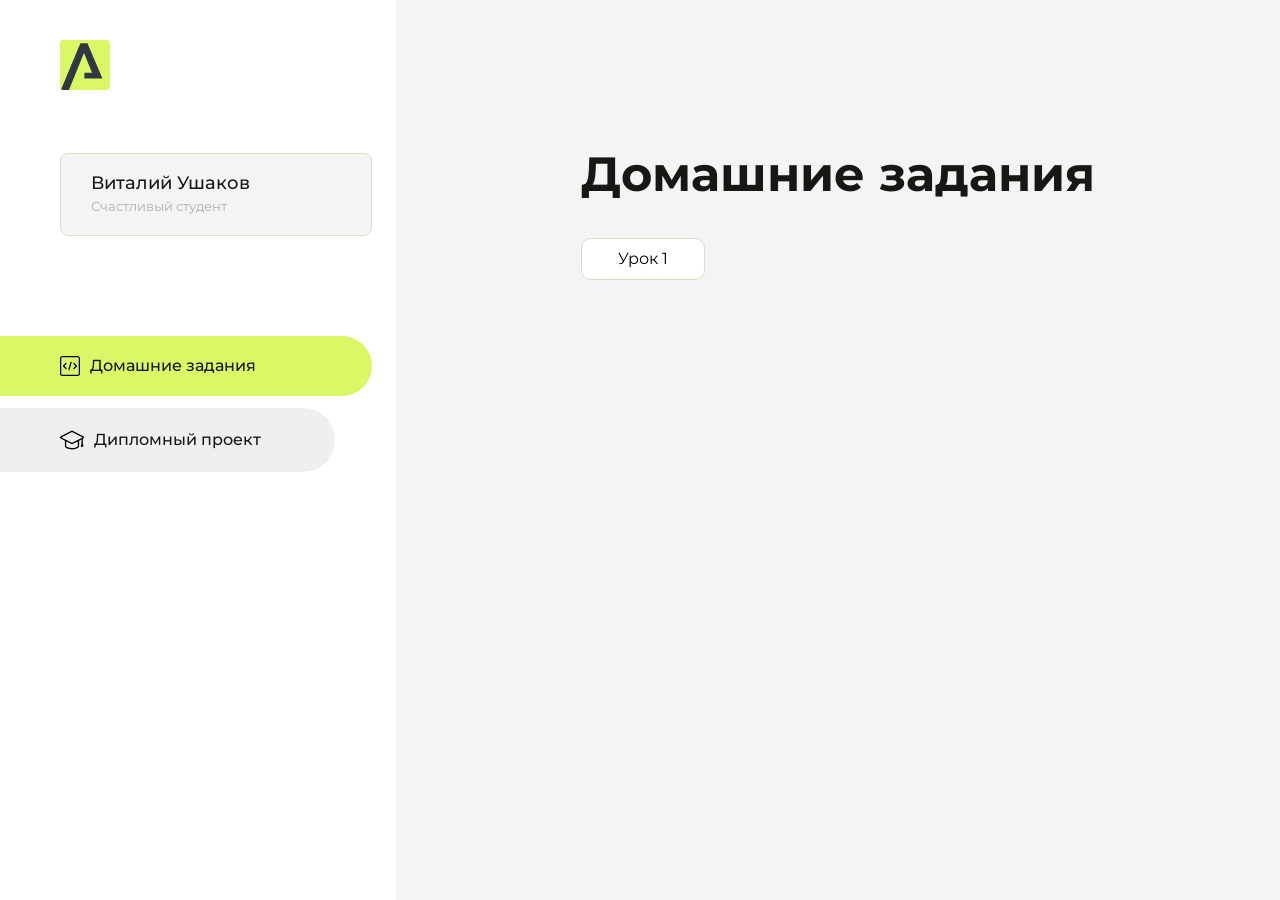
==== index.html @ d93942ac "Мой первый коммит" ====
<!DOCTYPE html>
<html lang="en">
<head>
    <meta charset="UTF-8">
    <meta name="viewport" content="width=device-width, initial-scale=1.0">
    <title>Домашняя работа</title>
    <link rel="shortcut icon" href="src/logo.ico" type="image/x-icon">
    <link rel="preconnect" href="https://fonts.googleapis.com">
    <link rel="preconnect" href="https://fonts.gstatic.com" crossorigin>
    <link href="https://fonts.googleapis.com/css2?family=Montserrat:wght@400;500;700&family=Rubik:wght@500&display=swap"
          rel="stylesheet">
    <link rel="stylesheet" href="src/style.css">
</head>
<body id="body">
<div class="overlay" id="overlay"></div>
<div class="layout">
    <div class="burger" id="burger">
        <svg viewBox="0 0 24 24" fill="none" xmlns="http://www.w3.org/2000/svg">
            <g id="SVGRepo_bgCarrier" stroke-width="0"></g>
            <g id="SVGRepo_tracerCarrier" stroke-linecap="round" stroke-linejoin="round"></g>
            <g id="SVGRepo_iconCarrier">
                <path d="M4 18L20 18" stroke="#DAF765" stroke-width="2" stroke-linecap="round"></path>
                <path d="M4 12L20 12" stroke="#DAF765" stroke-width="2" stroke-linecap="round"></path>
                <path d="M4 6L20 6" stroke="#DAF765" stroke-width="2" stroke-linecap="round"></path>
            </g>
        </svg>
    </div>
    <aside class="sidebar" id="sidebar">
        <div class="sidebar__inner">
            <div class="logo">
                <svg width="50" height="50" viewBox="0 0 50 50" fill="none" xmlns="http://www.w3.org/2000/svg">
                    <g clip-path="url(#clip0_513_74730)">
                        <path d="M46.17 -0.257004H3.83C1.57281 -0.257004 -0.257 1.57281 -0.257 3.83V46.17C-0.257 48.4272 1.57281 50.257 3.83 50.257H46.17C48.4272 50.257 50.257 48.4272 50.257 46.17V3.83C50.257 1.57281 48.4272 -0.257004 46.17 -0.257004Z"
                              fill="#DAF765"/>
                        <path d="M24.375 38.4H42.461L27.441 3.1585H20.4355C20.4355 3.1585 6.7895 35.881 1.1945 49.294C2.015 50.0275 3.0945 50.257 3.6945 50.257H8.8445L23.954 13.07L32.0465 32.8285H24.375V38.4Z"
                              fill="#323843"/>
                    </g>
                    <defs>
                        <clipPath id="clip0_513_74730">
                            <rect width="50" height="50" fill="white"/>
                        </clipPath>
                    </defs>
                </svg>
            </div>
            <div class="sidebar__user">
                <div class="sidebar__name">Виталий Ушаков</div>
                <div class="sidebar__text">Счастливый студент</div>
            </div>
            <div class="sidebar__tabs">
                <div class="sidebar__item">
                    <button class="sidebar__button active" id="tasks">
                        <svg xmlns="http://www.w3.org/2000/svg" width="20" height="20" viewBox="0 0 20 20" fill="none">
                            <g clip-path="url(#clip0_704_74543)">
                                <path d="M17.7083 20H2.29167C1.0275 20 0 18.9725 0 17.7083V2.29167C0 1.0275 1.0275 0 2.29167 0H17.7083C18.9725 0 20 1.0275 20 2.29167V17.7083C20 18.9725 18.9725 20 17.7083 20ZM2.29167 1.25C1.7175 1.25 1.25 1.7175 1.25 2.29167V17.7083C1.25 18.2825 1.7175 18.75 2.29167 18.75H17.7083C18.2825 18.75 18.75 18.2825 18.75 17.7083V2.29167C18.75 1.7175 18.2825 1.25 17.7083 1.25H2.29167Z"
                                      fill="black"/>
                                <path d="M6.04167 13.125C5.88167 13.125 5.72167 13.0642 5.6 12.9417L3.1 10.4417C2.85583 10.1975 2.85583 9.80167 3.1 9.5575L5.6 7.0575C5.84417 6.81333 6.24 6.81333 6.48417 7.0575C6.72833 7.30167 6.72833 7.6975 6.48417 7.94167L4.42583 10L6.48417 12.0583C6.72833 12.3025 6.72833 12.6983 6.48417 12.9425C6.36167 13.0642 6.20167 13.125 6.04167 13.125Z"
                                      fill="black"/>
                                <path d="M8.95833 14.1667C8.9 14.1667 8.84 14.1583 8.78167 14.1417C8.45083 14.0442 8.26083 13.6967 8.35833 13.3658L10.4417 6.28251C10.5392 5.95084 10.8892 5.76417 11.2175 5.85917C11.5483 5.95667 11.7383 6.30417 11.6408 6.63501L9.5575 13.7183C9.47833 13.9908 9.22833 14.1667 8.95833 14.1667Z"
                                      fill="black"/>
                                <path d="M13.9583 13.125C13.7983 13.125 13.6383 13.0642 13.5167 12.9417C13.2725 12.6975 13.2725 12.3017 13.5167 12.0575L15.575 9.99916L13.5167 7.94083C13.2725 7.69666 13.2725 7.30083 13.5167 7.05666C13.7608 6.81249 14.1567 6.81249 14.4008 7.05666L16.9008 9.55666C17.145 9.80083 17.145 10.1967 16.9008 10.4408L14.4008 12.9408C14.2783 13.0642 14.1183 13.125 13.9583 13.125Z"
                                      fill="black"/>
                            </g>
                            <defs>
                                <clipPath id="clip0_704_74543">
                                    <rect width="20" height="20" fill="white"/>
                                </clipPath>
                            </defs>
                        </svg>
                        <span>Домашние задания</span></button>
                </div>
                <div class="sidebar__item">
                    <button class="sidebar__button" id="diplom">
                        <svg xmlns="http://www.w3.org/2000/svg" width="24" height="24" viewBox="0 0 24 24" fill="none">
                            <g clip-path="url(#clip0_704_74553)">
                                <path d="M23.2628 10.5971C23.7176 10.365 24 9.90375 24 9.39337C24 8.883 23.7176 8.42175 23.2628 8.18962L12.6135 2.75362C12.2291 2.55824 11.7705 2.55787 11.3854 2.75399L0.736875 8.19C0.282375 8.42175 0 8.883 0 9.39337C0 9.90375 0.282375 10.365 0.736875 10.5971L4.89038 12.7177V18.2074C4.89038 19.8154 8.412 21.393 12 21.393C15.5884 21.393 19.1096 19.815 19.1096 18.2074V12.7174L21.4609 11.517V15.8017L20.901 17.2305C20.7409 17.6389 20.7934 18.0994 21.0405 18.4616C21.2876 18.8246 21.6979 19.041 22.1366 19.041C22.5754 19.041 22.9852 18.8246 23.2324 18.462C23.4795 18.099 23.532 17.6385 23.3719 17.2301L22.8124 15.8021V10.827L23.2628 10.5971ZM17.7623 18.1721C17.6198 18.6375 15.3491 20.0419 12 20.0419C8.65088 20.0419 6.38025 18.6375 6.2415 18.2074V12.3037L6.23887 12.3019C6.23812 12.057 6.1065 11.8207 5.87325 11.7019L1.3515 9.39337L12 3.95737L22.6489 9.39337L12 14.8294L5.87325 11.7019C5.54063 11.5331 4.6695 11.6674 4.5 12C4.33012 12.3322 4.55813 12.5479 4.89038 12.7177L11.3857 16.0331C11.5781 16.1314 11.7889 16.1805 12 16.1805C12.2107 16.1805 12.4222 16.1314 12.6146 16.0331L17.7593 13.407L17.7623 18.1721Z"
                                      fill="black"/>
                            </g>
                            <defs>
                                <clipPath id="clip0_704_74553">
                                    <rect width="24" height="24" fill="white"/>
                                </clipPath>
                            </defs>
                        </svg>
                        <span>Дипломный проект</span></button>
                </div>
            </div>
        </div>

    </aside>
    <div class="content">
        <div class="container">
            <div class="content__block" id="tasksBlock">
                <div class="content__title">Домашние задания</div>
                <ul class="content__list">
                    <li class="content__list-item">
                        <a href="lesson1/index.html">Урок 1</a>
                    </li>
                </ul>
            </div>
            <div class="content__block hidden" id="diplomBlock">
                <div class="content__title">Дипломный проект</div>
                <div class="content__list-diplom">
                    <a href="ПАПКА-С-НОМЕРОМ-УРОКА">Ссылка на ДЗ</a>
                </div>
                <div class="content__decor">
                    <div class="content__decor-text">Давай проверим, чему ты научился!</div>
                    <div class="content__decor-img">
                        <img src="src/decor.png" alt="decor">
                    </div>
                </div>
            </div>
        </div>
    </div>
</div>
<script src="src/index.js"></script>
</body>
</html>
---- src/style.css ----
*{padding: 0;margin: 0;border: 0;}
*,*:before,*:after{-webkit-box-sizing: border-box;box-sizing: border-box;}
:focus,:active{outline: none;}
a:focus,a:active{outline: none;}
nav,footer,header,aside{display: block;}
html,body{
    height:100%;width:100%;
    font-size:100%;line-height:1;-ms-text-size-adjust:100%;-moz-text-size-adjust:100%;-webkit-text-size-adjust:100%;}
input,button,textarea{font-family:inherit;}
input::-ms-clear{display: none;}
button{cursor: pointer;}
button::-moz-focus-inner{padding:0;border:0;}
a,a:visited{text-decoration: none;}
a:hover{text-decoration: none;}
ul li{list-style: none;}
img{vertical-align: top;}
h1,h2,h3,h4,h5,h6{font-size:inherit;font-weight: inherit;}
a{color:inherit;}



body {
    font-family: "Montserrat",SansSerif;
    color: black;
}

body.overflow {
    overflow: hidden;
}



.layout {
    display: -webkit-box;
    display: -ms-flexbox;
    display: flex;
    min-height: 100vh;
}

.sidebar {
    padding: 40px 24px 40px 0;
    -ms-flex-negative: 0;
    flex-shrink: 0;
    background-color: white;
}



.content {
    -webkit-box-flex: 1;
    -ms-flex-positive: 1;
    flex-grow: 1;
    background-color: #F4F4F4;
}

.container {
    display: -webkit-box;
    display: -ms-flexbox;
    display: flex;
    -webkit-box-orient: vertical;
    -webkit-box-direction: normal;
    -ms-flex-direction: column;
    flex-direction: column;
    -webkit-box-pack: center;
    -ms-flex-pack: center;
    justify-content: center;
    -webkit-box-align: center;
    -ms-flex-align: center;
    align-items: center;
    padding: 150px 60px 80px 60px;
}


.logo {
    margin-left: 60px;
    margin-bottom: 60px;
}

.sidebar__user {
    background-color: #F4F4F4;
    padding: 20px 30px;
    margin-left: 60px;
    margin-bottom: 100px;
    border-radius: 8px;
    border: 1px solid #DADEC9;
}

.sidebar__name {
    color:#161814;
    font-size: 18px;
    font-weight: 500;
    margin-bottom: 6px;
}

.sidebar__text {
    color: #AFB1A7;
    font-size: 13px;
    font-weight: 400;
    line-height: 130%; /* 16.9px */
}

.sidebar__item {
    width: 372px;
}

.sidebar__button {
    display: -webkit-box;
    display: -ms-flexbox;
    display: flex;
    -webkit-box-align: center;
    -ms-flex-align: center;
    align-items: center;
    gap: 10px;
    padding: 20px 60px;
    margin-bottom: 12px;
    border-radius: 0px 100px 100px 0px;
    -webkit-transition: all .5s;
    -o-transition: all .5s;
    transition: all .5s;
    cursor: pointer;
    width: 90%;
    color:#161814;
    font-size: 16px;
    font-weight: 500;
}

.sidebar__button.active , .sidebar__button:hover {
    width: 100%;
    background-color: #DAF765;
}


.content__title {
    color: #161814;
    font-size: 48px;
    font-weight: 700;
    margin-bottom: 40px;
}

.content__list {
    display: -webkit-box;
    display: -ms-flexbox;
    display: flex;
    -webkit-box-align: center;
    -ms-flex-align: center;
    align-items: center;
    -ms-flex-wrap: wrap;
    flex-wrap: wrap;
    gap: 20px;
}



.content__list-item  {
    cursor: pointer;
    padding: 12px 18px;
    background-color: #fff;
    border-radius: 10px;
    border: 1px solid #DADEC9;
    -webkit-transition: all .3s;
    -o-transition: all .3s;
    transition: all .3s;
}

.content__list-item:hover,.content__list-diplom:hover {
    background-color: #AFB1A7;
}

li a {
    padding: 12px 18px;

}


.content__list-diplom {
    -webkit-transition: all .3s;
    -o-transition: all .3s;
    transition: all .3s;
    display: inline-block;
    padding: 12px 18px;
    background-color: #fff;
    border-radius: 10px;
    border: 1px solid #DADEC9;
}

.content__decor {
    display: -webkit-box;
    display: -ms-flexbox;
    display: flex;
    -webkit-box-align: center;
    -ms-flex-align: center;
    align-items: center;
}

.content__decor-text {
    color:#BEDD44;
    font-size: 36px;
    font-weight: 700;
    line-height: 110%; /* 39.6px */
}

.content__block {
    max-width: 1200px;
}

.content__block.hidden {
    display: none;
}

.content__decor-img img{
    width: 100%;
}

.burger {
    display: none;
    padding: 5px;
    position: fixed;
    top: 3%;
    right: 7%;
    width: 40px;
    height: 40px;
    background-color: #161814;
    border-radius: 50%;
    z-index: 10;
    border: 1px solid #DAF765;
}

@media (max-width: 768px) {
    .burger {
        display: block;
    }

    .sidebar {
        -webkit-transition: all .3s;
        -o-transition: all .3s;
        transition: all .3s;
        -webkit-transform: translateX(-100%);
        -ms-transform: translateX(-100%);
        transform: translateX(-100%);
        position: fixed;
        top: 0;
        left: 0;
        bottom: 0;
        z-index: 5;
    }

    .sidebar.show {
        -webkit-transform: translateX(0%);
        -ms-transform: translateX(0%);
        transform: translateX(0%);
    }

    .overlay {
        opacity: 0;
        pointer-events: none;
        -webkit-transition: all .3s;
        -o-transition: all .3s;
        transition: all .3s;
        position: absolute;
        top: 0;
        right: 0;
        left: 0;
        bottom: 0;
        z-index: 3;
        background-color: #000000e0;
    }

    .overlay.show {
        opacity: 1;
        pointer-events: all;
    }

    .container {
        padding: 40px 20px;
        min-height: 100%;
    }

    .content__decor {
        margin-top: 20px;
        -webkit-box-orient: vertical;
        -webkit-box-direction: normal;
        -ms-flex-direction: column;
        flex-direction: column;
    }
}

@media (max-width: 400px) {
    .sidebar__user {
        margin-left: 0;
    }
}
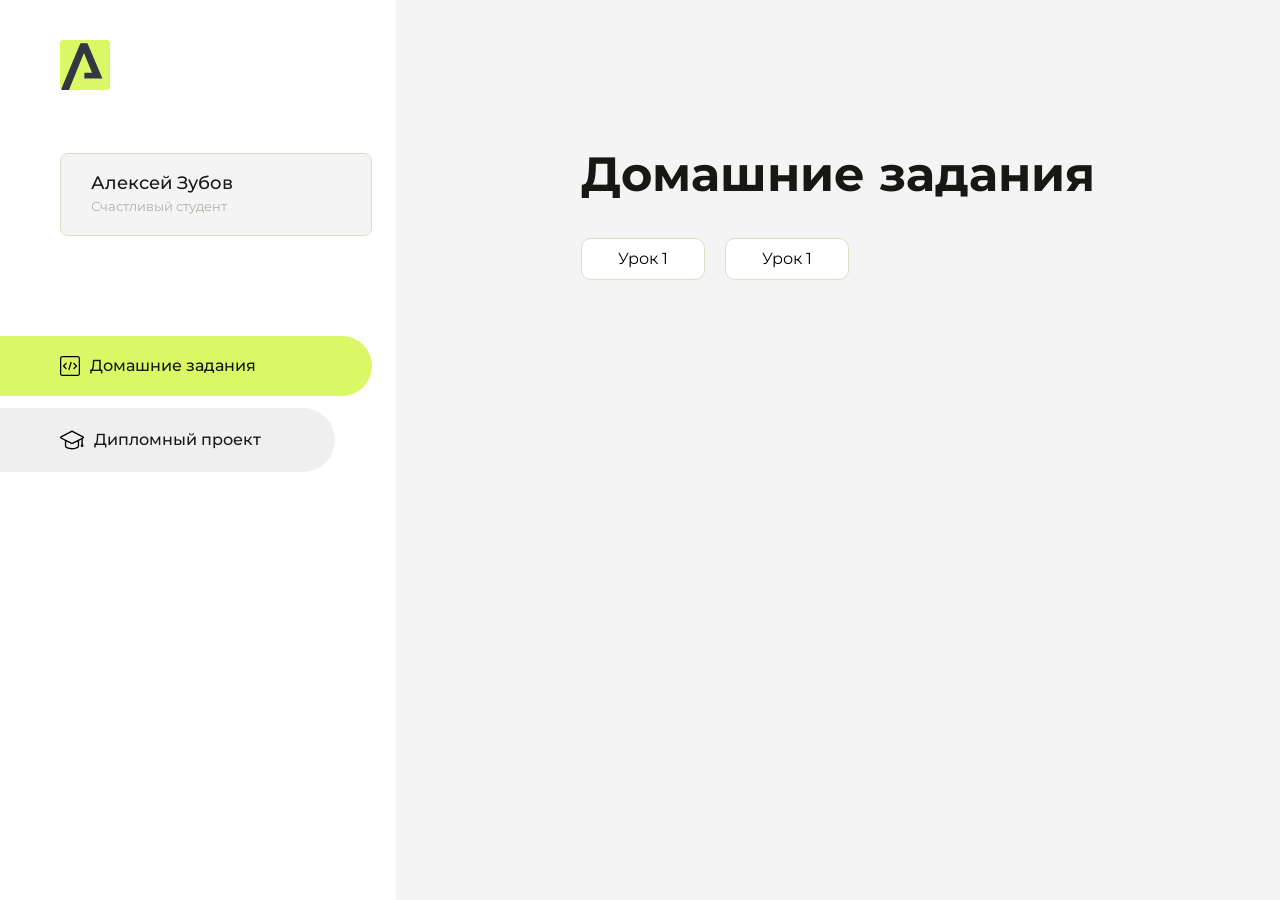
==== commit 5ebc77ee: "Update index.html" ====
--- a/index.html
+++ b/index.html
@@ -43,7 +43,7 @@
                 </svg>
             </div>
             <div class="sidebar__user">
-                <div class="sidebar__name">Виталий Ушаков</div>
+                <div class="sidebar__name">Алексей Зубов</div>
                 <div class="sidebar__text">Счастливый студент</div>
             </div>
             <div class="sidebar__tabs">
@@ -93,7 +93,10 @@
                 <div class="content__title">Домашние задания</div>
                 <ul class="content__list">
                     <li class="content__list-item">
-                        <a href="lesson1/index.html">Урок 1</a>
+                        <a href="hello-arokenru/index.html">Урок 1</a>
+                    </li>
+                    <li class="content__list-item">
+                        <a href="laksjdfnb/index.html">Урок 1</a>
                     </li>
                 </ul>
             </div>
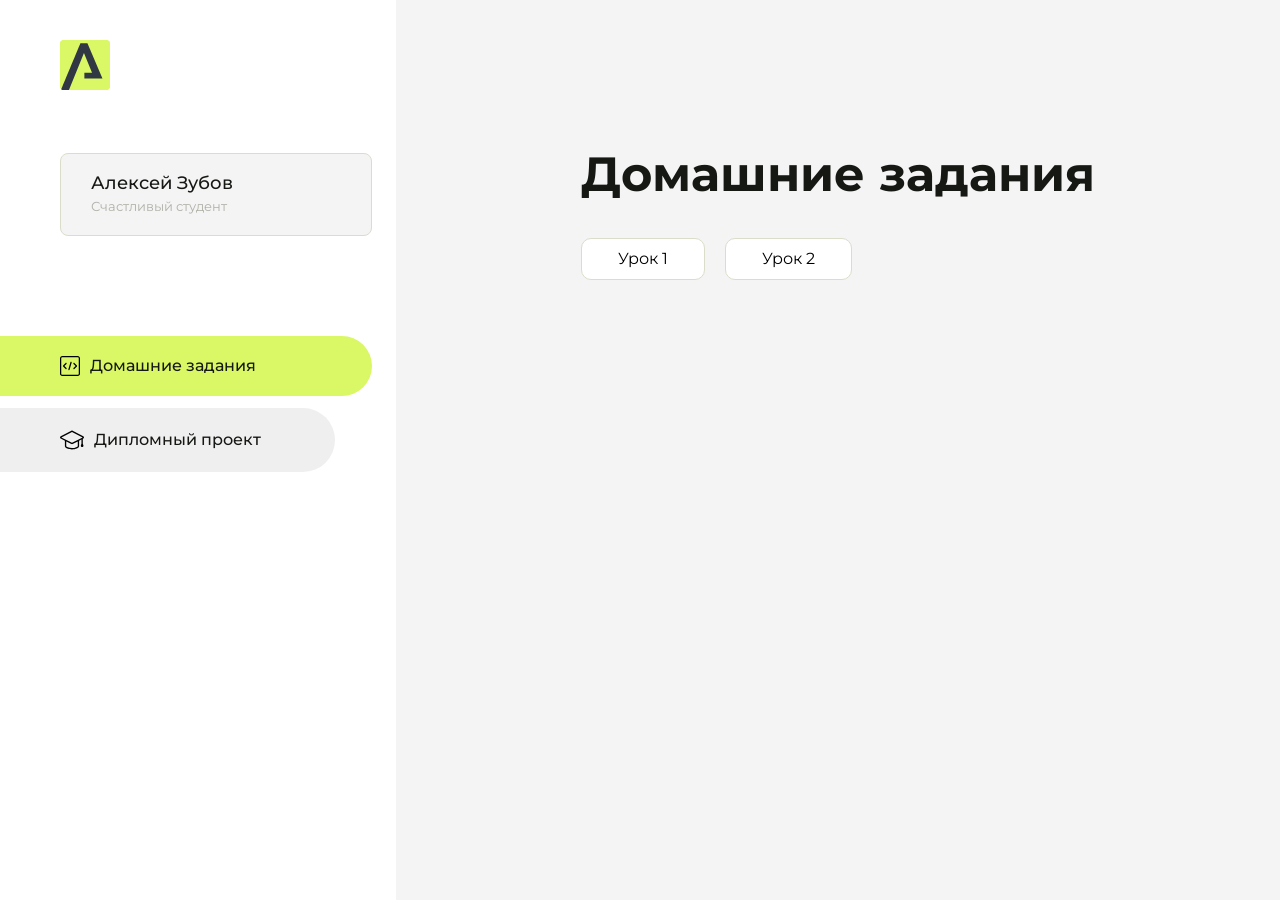
==== commit 54b446ff: "Update index.html" ====
--- a/index.html
+++ b/index.html
@@ -93,10 +93,10 @@
                 <div class="content__title">Домашние задания</div>
                 <ul class="content__list">
                     <li class="content__list-item">
-                        <a href="hello-arokenru/index.html">Урок 1</a>
+                        <a href="homework/hello-arokenru/index.html">Урок 1</a>
                     </li>
                     <li class="content__list-item">
-                        <a href="laksjdfnb/index.html">Урок 1</a>
+                        <a href="laksjdfnb/index.html">Урок 2</a>
                     </li>
                 </ul>
             </div>
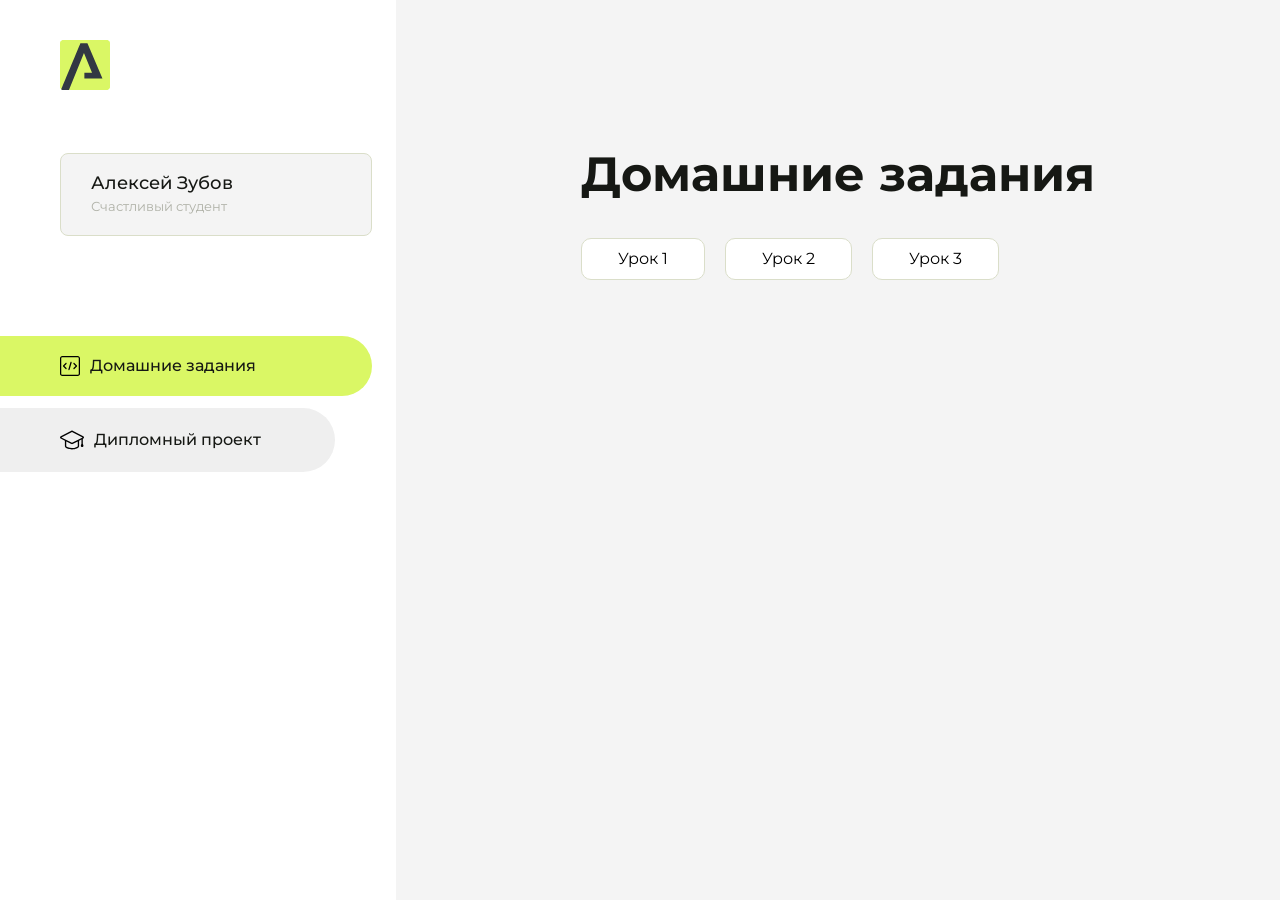
==== commit 13fff831: "Update index.html" ====
--- a/index.html
+++ b/index.html
@@ -93,10 +93,13 @@
                 <div class="content__title">Домашние задания</div>
                 <ul class="content__list">
                     <li class="content__list-item">
-                        <a href="homework/hello-arokenru/index.html">Урок 1</a>
+                        <a href="hello-arokenru/index.html">Урок 1</a>
                     </li>
                     <li class="content__list-item">
-                        <a href="laksjdfnb/index.html">Урок 2</a>
+                        <a href="lesson2/index.html">Урок 2</a>
+                    </li>
+                    <li class="content__list-item">
+                        <a href="lesson3/index.html">Урок 3</a>
                     </li>
                 </ul>
             </div>
